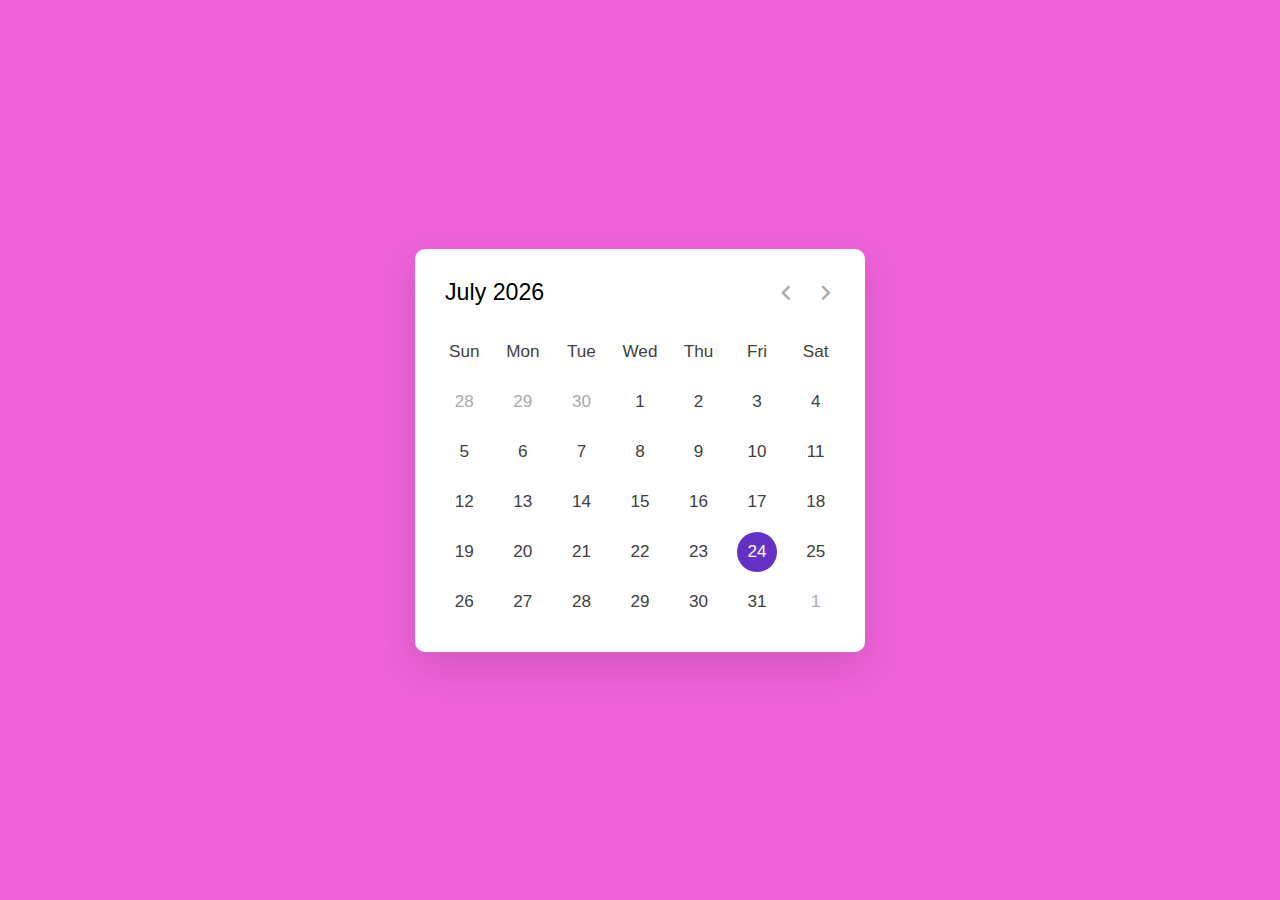
==== frontend/calendar/index.html @ b7182685 "created calendar folder" ====
<!DOCTYPE html>
<!-- <link rel=¨stylesheet¨ type=¨text/css¨ href=¨style.css¨>
<script src="..\calendar\script.js"></script> -->


<html lang="en" dir="ltr">
 
<head>
    <link rel=¨stylesheet¨ href=¨style.css¨>
    <meta charset="utf-8">
    <title>Calendar</title>
    <meta name="viewport"
          content="width=device-width, initial-scale=1.0">
    <link rel="stylesheet"
        href=
"https://fonts.googleapis.com/css2?family=Material+Symbols+Rounded:opsz,wght,FILL,GRAD@20..48,100..700,0..1,-50..200">
</head>
 
<body>
    <div class="calendar-container">
        <!-- {{ greeting }}
        <input v-model="greeting" > -->

        <header class="calendar-header">
            <p class="calendar-current-date"></p>
            <div class="calendar-navigation">
                <span id="calendar-prev"
                      class="material-symbols-rounded">
                    chevron_left
                </span>
                <span id="calendar-next"
                      class="material-symbols-rounded">
                    chevron_right
                </span>
            </div>
        </header>
 
        <div class="calendar-body">
            <ul class="calendar-weekdays">
                <li>Sun</li>
                <li>Mon</li>
                <li>Tue</li>
                <li>Wed</li>
                <li>Thu</li>
                <li>Fri</li>
                <li>Sat</li>
            </ul>
            <ul class="calendar-dates"></ul>
        </div>

        </div>
    <style>
        * {
	margin: 0;
	padding: 0;
	font-family: 'Poppins', sans-serif;
}

body {
	display: flex;
	background: #ef62da;
	min-height: 100vh;
	padding: 0 10px;
	align-items: center;
	justify-content: center;
}

.calendar-container {
	background: #fff;
	width: 450px;
	border-radius: 10px;
	box-shadow: 0 15px 40px rgba(0, 0, 0, 0.12);
}

.calendar-container header {
	display: flex;
	align-items: center;
	padding: 25px 30px 10px;
	justify-content: space-between;
}

header .calendar-navigation {
	display: flex;
}

header .calendar-navigation span {
	height: 38px;
	width: 38px;
	margin: 0 1px;
	cursor: pointer;
	text-align: center;
	line-height: 38px;
	border-radius: 50%;
	user-select: none;
	color: #aeabab;
	font-size: 1.9rem;
}

.calendar-navigation span:last-child {
	margin-right: -10px;
}

header .calendar-navigation span:hover {
	background: #f2f2f2;
}

header .calendar-current-date {
	font-weight: 500;
	font-size: 1.45rem;
}

.calendar-body {
	padding: 20px;
}

.calendar-body ul {
	list-style: none;
	flex-wrap: wrap;
	display: flex;
	text-align: center;
}

.calendar-body .calendar-dates {
	margin-bottom: 20px;
}

.calendar-body li {
	width: calc(100% / 7);
	font-size: 1.07rem;
	color: #414141;
}

.calendar-body .calendar-weekdays li {
	cursor: default;
	font-weight: 500;
}

.calendar-body .calendar-dates li {
	margin-top: 30px;
	position: relative;
	z-index: 1;
	cursor: pointer;
}

.calendar-dates li.inactive {
	color: #aaa;
}

.calendar-dates li.active {
	color: #fff;
}

.calendar-dates li::before {
	position: absolute;
	content: "";
	z-index: -1;
	top: 50%;
	left: 50%;
	width: 40px;
	height: 40px;
	border-radius: 50%;
	transform: translate(-50%, -50%);
}

.calendar-dates li.active::before {
	background: #6332c5;
}

.calendar-dates li:not(.active):hover::before {
	background: #e4e1e1;
}

    </style>
    <!-- <script src="https://unpkg.com/vue@3/dist/vue.global.js"></script> -->
    <script src="script.js"></script>

    <!-- 
        <script>
            let app = Vue.createApp({
                data: function() {
                    return {
                        greeting: 'Hello Vue 3!'
                    }
                }
            })
            app.mount('#calendar-container')

            
        </script> -->
</body>
</html>
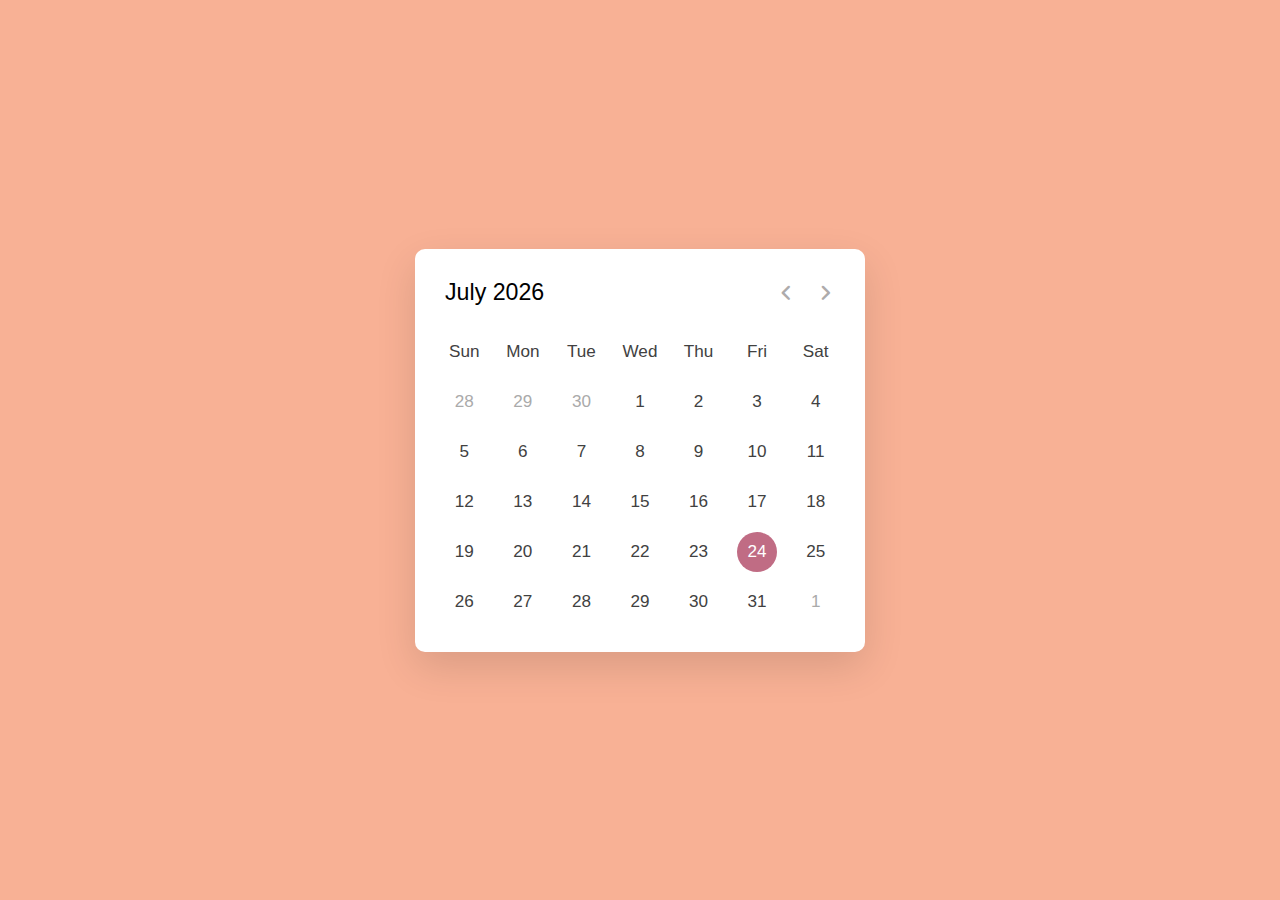
==== commit 8f573027: "fixed external CSS link" ====
--- a/frontend/calendar/index.html
+++ b/frontend/calendar/index.html
@@ -1,40 +1,31 @@
 <!DOCTYPE html>
-<!-- <link rel=¨stylesheet¨ type=¨text/css¨ href=¨style.css¨>
-<script src="..\calendar\script.js"></script> -->
-
 
 <html lang="en" dir="ltr">
- 
+
 <head>
-    <link rel=¨stylesheet¨ href=¨style.css¨>
     <meta charset="utf-8">
     <title>Calendar</title>
-    <meta name="viewport"
-          content="width=device-width, initial-scale=1.0">
+    <meta name="viewport" content="width=device-width, initial-scale=1.0">
     <link rel="stylesheet"
-        href=
-"https://fonts.googleapis.com/css2?family=Material+Symbols+Rounded:opsz,wght,FILL,GRAD@20..48,100..700,0..1,-50..200">
+        href="https://fonts.googleapis.com/css2?family=Material+Symbols+Rounded:opsz,wght,FILL,GRAD@20..48,100..700,0..1,-50..200">
+    <link rel="stylesheet" href= "../calendar/style.css">
 </head>
- 
+
 <body>
     <div class="calendar-container">
-        <!-- {{ greeting }}
-        <input v-model="greeting" > -->
 
         <header class="calendar-header">
             <p class="calendar-current-date"></p>
             <div class="calendar-navigation">
-                <span id="calendar-prev"
-                      class="material-symbols-rounded">
+                <span id="calendar-prev" class="material-symbols-rounded">
                     chevron_left
                 </span>
-                <span id="calendar-next"
-                      class="material-symbols-rounded">
+                <span id="calendar-next" class="material-symbols-rounded">
                     chevron_right
                 </span>
             </div>
         </header>
- 
+
         <div class="calendar-body">
             <ul class="calendar-weekdays">
                 <li>Sun</li>
@@ -48,129 +39,7 @@
             <ul class="calendar-dates"></ul>
         </div>
 
-        </div>
-    <style>
-        * {
-	margin: 0;
-	padding: 0;
-	font-family: 'Poppins', sans-serif;
-}
-
-body {
-	display: flex;
-	background: #ef62da;
-	min-height: 100vh;
-	padding: 0 10px;
-	align-items: center;
-	justify-content: center;
-}
-
-.calendar-container {
-	background: #fff;
-	width: 450px;
-	border-radius: 10px;
-	box-shadow: 0 15px 40px rgba(0, 0, 0, 0.12);
-}
-
-.calendar-container header {
-	display: flex;
-	align-items: center;
-	padding: 25px 30px 10px;
-	justify-content: space-between;
-}
-
-header .calendar-navigation {
-	display: flex;
-}
-
-header .calendar-navigation span {
-	height: 38px;
-	width: 38px;
-	margin: 0 1px;
-	cursor: pointer;
-	text-align: center;
-	line-height: 38px;
-	border-radius: 50%;
-	user-select: none;
-	color: #aeabab;
-	font-size: 1.9rem;
-}
-
-.calendar-navigation span:last-child {
-	margin-right: -10px;
-}
-
-header .calendar-navigation span:hover {
-	background: #f2f2f2;
-}
-
-header .calendar-current-date {
-	font-weight: 500;
-	font-size: 1.45rem;
-}
-
-.calendar-body {
-	padding: 20px;
-}
-
-.calendar-body ul {
-	list-style: none;
-	flex-wrap: wrap;
-	display: flex;
-	text-align: center;
-}
-
-.calendar-body .calendar-dates {
-	margin-bottom: 20px;
-}
-
-.calendar-body li {
-	width: calc(100% / 7);
-	font-size: 1.07rem;
-	color: #414141;
-}
-
-.calendar-body .calendar-weekdays li {
-	cursor: default;
-	font-weight: 500;
-}
-
-.calendar-body .calendar-dates li {
-	margin-top: 30px;
-	position: relative;
-	z-index: 1;
-	cursor: pointer;
-}
-
-.calendar-dates li.inactive {
-	color: #aaa;
-}
-
-.calendar-dates li.active {
-	color: #fff;
-}
-
-.calendar-dates li::before {
-	position: absolute;
-	content: "";
-	z-index: -1;
-	top: 50%;
-	left: 50%;
-	width: 40px;
-	height: 40px;
-	border-radius: 50%;
-	transform: translate(-50%, -50%);
-}
-
-.calendar-dates li.active::before {
-	background: #6332c5;
-}
-
-.calendar-dates li:not(.active):hover::before {
-	background: #e4e1e1;
-}
-
-    </style>
+    </div>
     <!-- <script src="https://unpkg.com/vue@3/dist/vue.global.js"></script> -->
     <script src="script.js"></script>
 
@@ -188,4 +57,5 @@
             
         </script> -->
 </body>
+
 </html>--- a/frontend/calendar/style.css
+++ b/frontend/calendar/style.css
@@ -0,0 +1,119 @@
+* {
+	margin: 0;
+	padding: 0;
+	font-family: 'Poppins', sans-serif;
+}
+
+body {
+	display: flex;
+	background: #f8b195;
+	min-height: 100vh;
+	padding: 0 10px;
+	align-items: center;
+	justify-content: center;
+}
+
+.calendar-container {
+	background: #fff;
+	width: 450px;
+	border-radius: 10px;
+	box-shadow: 0 15px 40px rgba(0, 0, 0, 0.12);
+}
+
+.calendar-container header {
+	display: flex;
+	align-items: center;
+	padding: 25px 30px 10px;
+	justify-content: space-between;
+}
+
+header .calendar-navigation {
+	display: flex;
+}
+
+header .calendar-navigation span {
+	height: 38px;
+	width: 38px;
+	margin: 0 1px;
+	cursor: pointer;
+	text-align: center;
+	line-height: 38px;
+	border-radius: 50%;
+	user-select: none;
+	color: #aeabab;
+	font-size: 1.9rem;
+}
+
+.calendar-navigation span:last-child {
+	margin-right: -10px;
+}
+
+header .calendar-navigation span:hover {
+	background: #f2f2f2;
+}
+
+header .calendar-current-date {
+	font-weight: 500;
+	font-size: 1.45rem;
+}
+
+.calendar-body {
+	padding: 20px;
+}
+
+.calendar-body ul {
+	list-style: none;
+	flex-wrap: wrap;
+	display: flex;
+	text-align: center;
+}
+
+.calendar-body .calendar-dates {
+	margin-bottom: 20px;
+}
+
+.calendar-body li {
+	width: calc(100% / 7);
+	font-size: 1.07rem;
+	color: #414141;
+}
+
+.calendar-body .calendar-weekdays li {
+	cursor: default;
+	font-weight: 500;
+}
+
+.calendar-body .calendar-dates li {
+	margin-top: 30px;
+	position: relative;
+	z-index: 1;
+	cursor: pointer;
+}
+
+.calendar-dates li.inactive {
+	color: #aaa;
+}
+
+.calendar-dates li.active {
+	color: #fff;
+}
+
+.calendar-dates li::before {
+	position: absolute;
+	content: "";
+	z-index: -1;
+	top: 50%;
+	left: 50%;
+	width: 40px;
+	height: 40px;
+	border-radius: 50%;
+	transform: translate(-50%, -50%);
+}
+
+.calendar-dates li.active::before {
+	background: #c06c84;
+}
+
+.calendar-dates li:not(.active):hover::before {
+	background: #e4e1e1;
+}
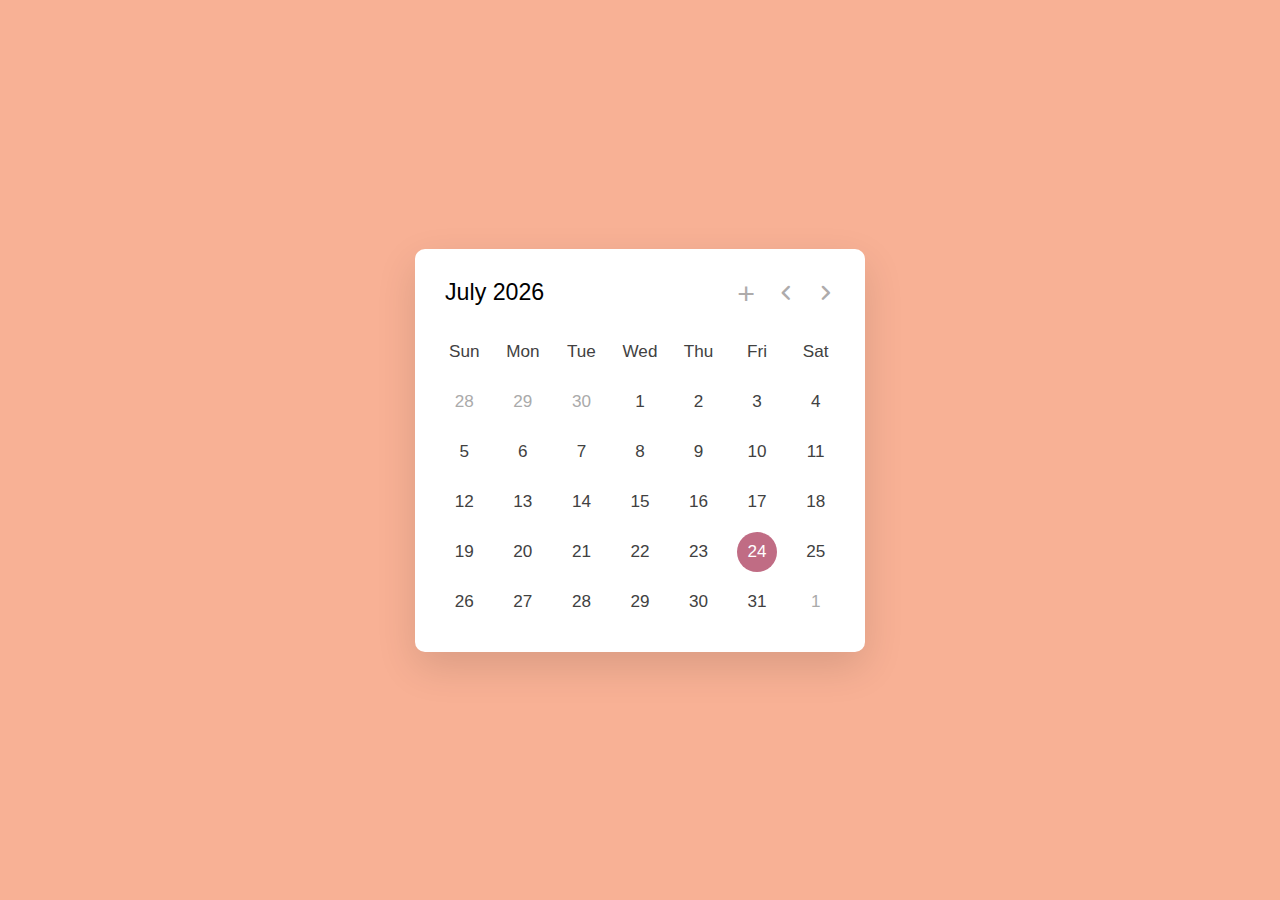
==== commit c0294e13: "added create event button" ====
--- a/frontend/calendar/index.html
+++ b/frontend/calendar/index.html
@@ -8,15 +8,18 @@
     <meta name="viewport" content="width=device-width, initial-scale=1.0">
     <link rel="stylesheet"
         href="https://fonts.googleapis.com/css2?family=Material+Symbols+Rounded:opsz,wght,FILL,GRAD@20..48,100..700,0..1,-50..200">
-    <link rel="stylesheet" href= "../calendar/style.css">
+    <link rel="stylesheet" href="../calendar/style.css">
 </head>
 
 <body>
     <div class="calendar-container">
+        <header class="calendar-header">
 
-        <header class="calendar-header">
             <p class="calendar-current-date"></p>
             <div class="calendar-navigation">
+                <span id="addEventBtn" type="button"> 
+                    &#43;
+                </span>
                 <span id="calendar-prev" class="material-symbols-rounded">
                     chevron_left
                 </span>
@@ -40,22 +43,7 @@
         </div>
 
     </div>
-    <!-- <script src="https://unpkg.com/vue@3/dist/vue.global.js"></script> -->
     <script src="script.js"></script>
-
-    <!-- 
-        <script>
-            let app = Vue.createApp({
-                data: function() {
-                    return {
-                        greeting: 'Hello Vue 3!'
-                    }
-                }
-            })
-            app.mount('#calendar-container')
-
-            
-        </script> -->
 </body>
 
 </html>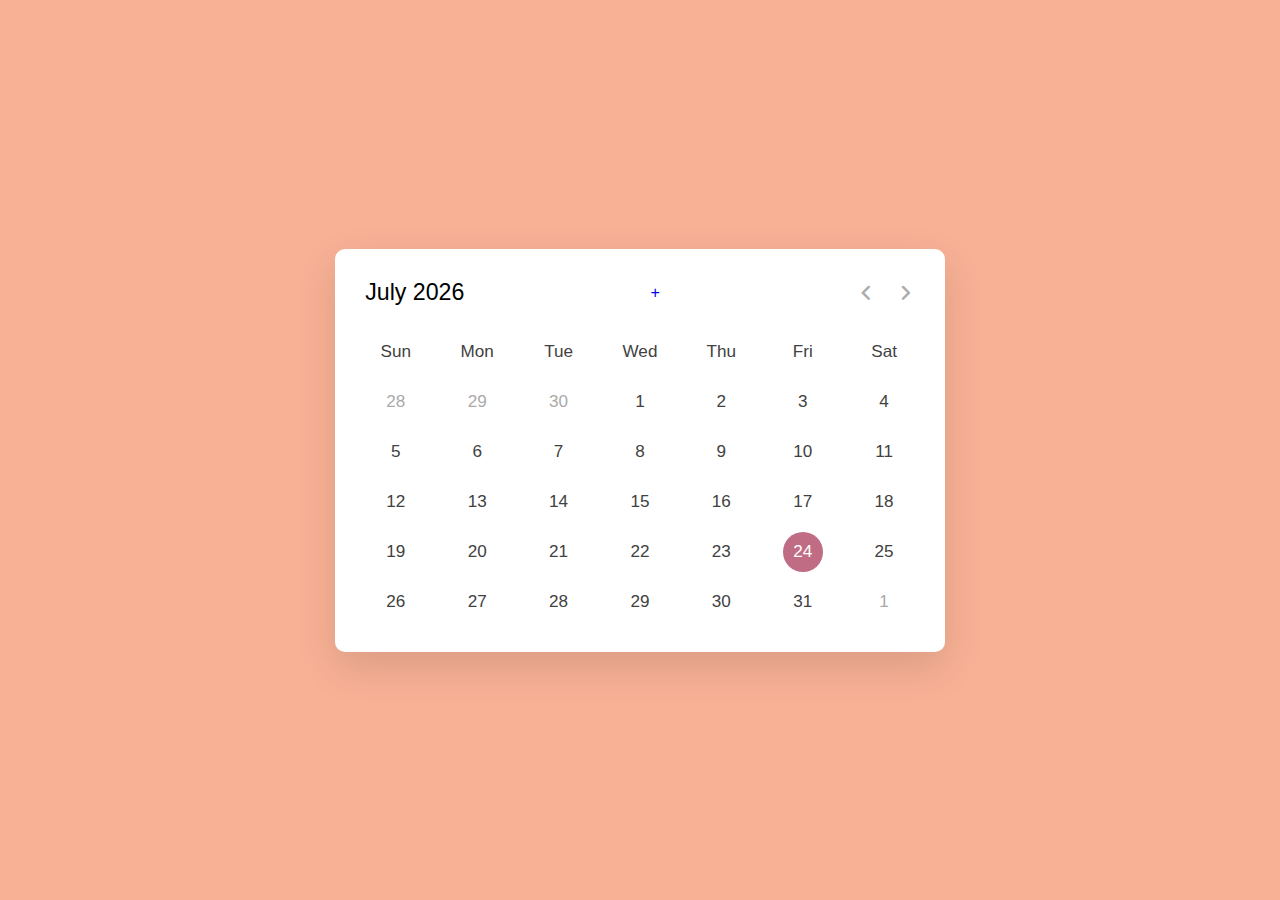
==== commit 10d67599: "updated create_event_page" ====
--- a/frontend/calendar/index.html
+++ b/frontend/calendar/index.html
@@ -8,18 +8,35 @@
     <meta name="viewport" content="width=device-width, initial-scale=1.0">
     <link rel="stylesheet"
         href="https://fonts.googleapis.com/css2?family=Material+Symbols+Rounded:opsz,wght,FILL,GRAD@20..48,100..700,0..1,-50..200">
-    <link rel="stylesheet" href="../calendar/style.css">
+    <link rel="stylesheet" href="style.css">
 </head>
 
 <body>
-    <div class="calendar-container">
+    <!-- <div id= "event-creation-prompt "class="event-creation-prompt">
+        <form id="event-creation-form" action="event_creation.html">
+            <label for="title">Event title:</label>
+            <input type="text" id="title" name="title"><br><br>
+
+            <label for="startDate">Start date:</label>
+            <input type="date" id="startDate" name="startDate"><br><br>
+
+            <label for="endDate">End date:</label>
+            <input type="date" id="endDate" name="endDate"><br><br>
+            <input type="submit" value="Create">
+        </form>
+    </div> -->
+
+    <div id="calendar-container" class="calendar-container">
         <header class="calendar-header">
 
             <p class="calendar-current-date"></p>
-            <div class="calendar-navigation">
-                <span id="addEventBtn" type="button"> 
+            <a href="create_event_page.html">
+                <span id="addEventBtn" type="button" action="./add_event/index.html"> 
                     &#43;
                 </span>
+            </a>
+            <div class="calendar-navigation">
+                
                 <span id="calendar-prev" class="material-symbols-rounded">
                     chevron_left
                 </span>
--- a/frontend/calendar/style.css
+++ b/frontend/calendar/style.css
@@ -15,9 +15,28 @@
 
 .calendar-container {
 	background: #fff;
-	width: 450px;
+	width: 600;
 	border-radius: 10px;
 	box-shadow: 0 15px 40px rgba(0, 0, 0, 0.12);
+}
+
+.event-creation-prompt {
+	background: #fff;
+	width: 350px;
+	border-radius: 10px;
+	box-shadow: 0 15px 40px rgba(0, 0, 0, 0.12);
+	padding: 12px 20px;
+}
+
+input{
+	width: 100%;
+	padding: 12px 20px;
+	margin: 8px 0;
+	box-sizing: border-box;
+}
+
+a {
+	text-decoration: none;
 }
 
 .calendar-container header {
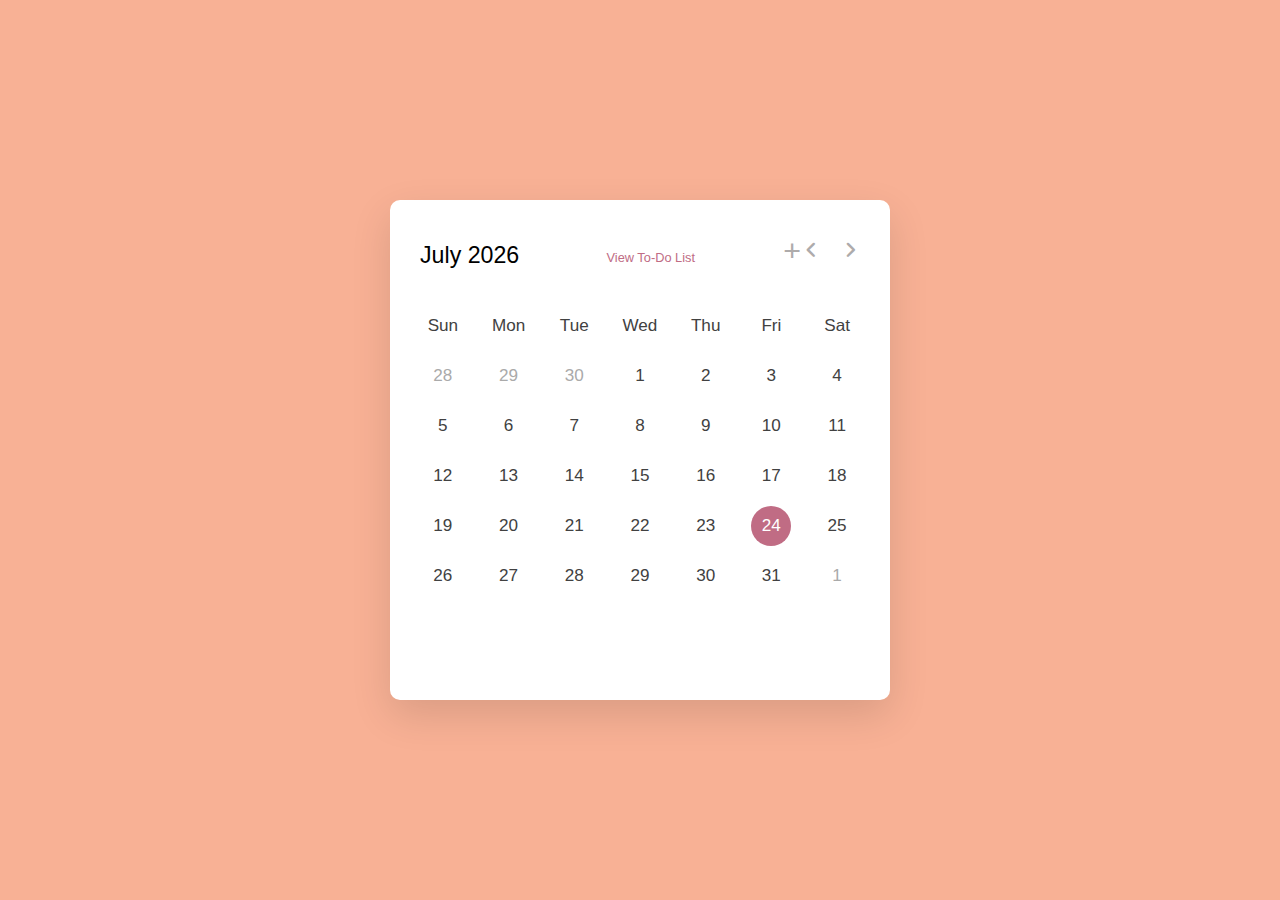
==== commit e216db43: "make things look pretty" ====
--- a/frontend/calendar/index.html
+++ b/frontend/calendar/index.html
@@ -4,6 +4,7 @@
 
 <head>
     <meta charset="utf-8">
+    <meta http-equiv="X-UA-Compatible" content="IE=edge">
     <title>Calendar</title>
     <meta name="viewport" content="width=device-width, initial-scale=1.0">
     <link rel="stylesheet"
@@ -12,31 +13,26 @@
 </head>
 
 <body>
-    <!-- <div id= "event-creation-prompt "class="event-creation-prompt">
-        <form id="event-creation-form" action="event_creation.html">
-            <label for="title">Event title:</label>
-            <input type="text" id="title" name="title"><br><br>
-
-            <label for="startDate">Start date:</label>
-            <input type="date" id="startDate" name="startDate"><br><br>
-
-            <label for="endDate">End date:</label>
-            <input type="date" id="endDate" name="endDate"><br><br>
-            <input type="submit" value="Create">
-        </form>
-    </div> -->
-
     <div id="calendar-container" class="calendar-container">
         <header class="calendar-header">
 
             <p class="calendar-current-date"></p>
-            <a href="create_event_page.html">
-                <span id="addEventBtn" type="button" action="./add_event/index.html"> 
-                    &#43;
-                </span>
-            </a>
+
+            <header class="to-do-list">
+                <a href="../../backend/ToDo List/index.html">
+                    <span id="addEventBtn" type="header">
+                        View To-Do List
+                    </span>
+                </a>
+            </header>
+
             <div class="calendar-navigation">
-                
+                <a href="create_event_page.html">
+                    <span id="addEventBtn" type="button">
+                        &#43;
+                    </span>
+                </a>
+
                 <span id="calendar-prev" class="material-symbols-rounded">
                     chevron_left
                 </span>
@@ -61,6 +57,7 @@
 
     </div>
     <script src="script.js"></script>
+    <script src="to_do_list_script.js"></script>
 </body>
 
 </html>--- a/frontend/calendar/style.css
+++ b/frontend/calendar/style.css
@@ -15,12 +15,13 @@
 
 .calendar-container {
 	background: #fff;
-	width: 600;
+	width: 500px;
+	height: 500px;
 	border-radius: 10px;
 	box-shadow: 0 15px 40px rgba(0, 0, 0, 0.12);
 }
 
-.event-creation-prompt {
+.event-creation-container {
 	background: #fff;
 	width: 350px;
 	border-radius: 10px;
@@ -28,15 +29,26 @@
 	padding: 12px 20px;
 }
 
-input{
+input {
 	width: 100%;
 	padding: 12px 20px;
 	margin: 8px 0;
 	box-sizing: border-box;
 }
 
+input[type=submit]{
+	width: 100%;
+	padding: 12px 20px;
+	margin: 8px 0;
+	/* box-sizing: border-box; */
+	border:none;
+	background-color:#f8b195;
+}
+
 a {
 	text-decoration: none;
+	color: #c06c84;
+	padding-bottom: 11px;
 }
 
 .calendar-container header {
@@ -44,6 +56,10 @@
 	align-items: center;
 	padding: 25px 30px 10px;
 	justify-content: space-between;
+}
+
+.to-do-list {
+	font-size: 0.8rem;
 }
 
 header .calendar-navigation {
@@ -136,3 +152,66 @@
 .calendar-dates li:not(.active):hover::before {
 	background: #e4e1e1;
 }
+
+table {
+	border-collapse: separate;
+	border-spacing: 0;
+	color: #4a4a4d;
+	/* font: 14px/1.4 "Helvetica Neue", Helvetica, Arial, sans-serif; */
+}
+
+th,
+td {
+	padding: 10px 15px;
+	vertical-align: middle;
+}
+
+thead {
+	background: #f67280;
+	color: #fff;
+	/* font-size: 11px; */
+	text-transform: uppercase;
+}
+
+th:first-child {
+	text-align: left;
+	border-top-left-radius: 5px;
+}
+
+th:last-child {
+	border-top-right-radius: 5px;
+}
+
+tbody tr:nth-child(even) {
+	background: #f0f0f2;
+}
+
+td {
+	border-bottom: 1px solid #cecfd5;
+	border-right: 1px solid #cecfd5;
+}
+
+td:first-child {
+	border-left: 1px solid #cecfd5;
+}
+
+.event-title {
+	color: #c06c84;
+	display: block;
+}
+
+.text-offset {
+	color: #7c7c80;
+	font-size: 12px;
+}
+
+.start-date,
+.end-date {
+	text-align: center;
+}
+
+.table-container {
+	background: #fff;
+	border-radius: 10px;
+	box-shadow: 0 15px 40px rgba(0, 0, 0, 0.12);
+}